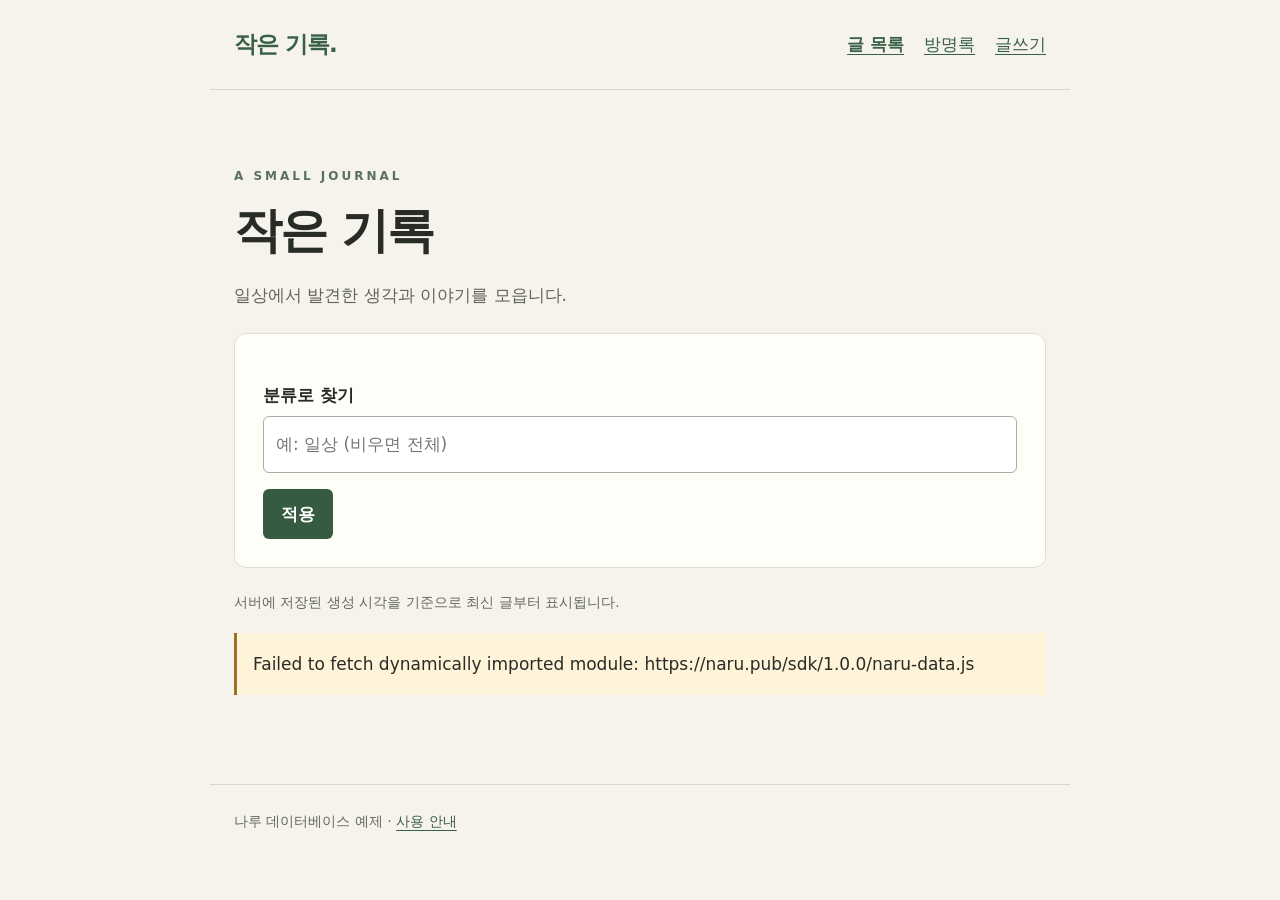
==== public/blog/index.html @ 420985f1 "Add the Naru Data example blog at /blog/ Co-Authored-By: Claude Opus 5 <noreply@anthropic.com>" ====
<!doctype html>
<html lang="ko">
  <head>
    <meta charset="utf-8" />
    <meta name="viewport" content="width=device-width, initial-scale=1" />
    <meta name="referrer" content="no-referrer" />
    <title>글 목록 · 작은 기록</title>
    <link rel="stylesheet" href="./style.css" />
  </head>
  <body data-page="posts">
    <header>
      <a class="brand" href="./index.html">작은 기록.</a>
      <nav aria-label="메뉴">
        <a href="./index.html" aria-current="page">글 목록</a
        ><a href="./guestbook.html">방명록</a><a href="./admin.html">글쓰기</a>
      </nav>
    </header>
    <main>
      <p class="eyebrow">A SMALL JOURNAL</p>
      <h1>작은 기록</h1>
      <p class="lead">일상에서 발견한 생각과 이야기를 모읍니다.</p>
      <form id="filter-form" class="card">
        <label for="filter-category">분류로 찾기</label>
        <input
          id="filter-category"
          maxlength="60"
          placeholder="예: 일상 (비우면 전체)"
        />
        <button id="filter-submit">적용</button>
      </form>
      <div id="entries"></div>
      <button id="more" hidden>더 읽기</button>
      <p class="hint">
        서버에 저장된 생성 시각을 기준으로 최신 글부터 표시됩니다.
      </p>
      <p id="status" role="status" aria-live="polite">불러오는 중…</p>
    </main>
    <footer>
      나루 데이터베이스 예제 ·
      <a href="https://naru.pub/docs/database">사용 안내</a>
    </footer>
    <script type="module" src="./list.js"></script>
  </body>
</html>
---- public/blog/style.css ----
* {
  box-sizing: border-box;
}
:root {
  color-scheme: light;
}
body {
  margin: 0;
  background: #f6f3ed;
  color: #292c26;
  font:
    17px/1.8 system-ui,
    sans-serif;
}
a {
  color: #386044;
  text-underline-offset: 4px;
}
a:hover {
  color: #172d1f;
}
header,
main,
footer {
  max-width: 860px;
  margin: auto;
  padding: 24px;
}
header {
  display: flex;
  justify-content: space-between;
  align-items: center;
  border-bottom: 1px solid #d7d7cb;
  gap: 16px;
  flex-wrap: wrap;
}
.brand {
  font-weight: 800;
  text-decoration: none;
  letter-spacing: -1px;
  font-size: 23px;
}
nav {
  display: flex;
  gap: 20px;
  flex-wrap: wrap;
}
nav a[aria-current="page"] {
  font-weight: 700;
}
main {
  padding-top: 64px;
  min-height: 70vh;
}
h1 {
  font-size: clamp(32px, 6vw, 48px);
  line-height: 1.25;
  letter-spacing: -2px;
  margin: 0 0 20px;
}
h2 {
  font-size: 23px;
  line-height: 1.4;
  margin: 0 0 12px;
}
.eyebrow {
  font-size: 12px;
  letter-spacing: 3px;
  color: #59705d;
  font-weight: 700;
}
.lead {
  color: #606459;
  max-width: 620px;
}
.card {
  background: #fffdf8;
  border: 1px solid #dedfd3;
  border-radius: 12px;
  padding: 28px;
  margin: 22px 0;
}
.meta,
.hint,
footer {
  font-size: 14px;
  color: #64695e;
}
.body {
  white-space: pre-wrap;
  overflow-wrap: anywhere;
}
.excerpt {
  overflow-wrap: anywhere;
}
label {
  display: block;
  font-weight: 600;
  margin: 18px 0 6px;
}
input,
textarea {
  display: block;
  width: 100%;
  font: inherit;
  padding: 12px;
  border: 1px solid #a9b0a2;
  border-radius: 6px;
  background: white;
  color: #292c26;
}
textarea {
  resize: vertical;
}
button,
.button {
  display: inline-block;
  font: inherit;
  font-weight: 600;
  background: #365b40;
  color: white;
  border: 0;
  border-radius: 6px;
  padding: 10px 18px;
  margin: 16px 8px 0 0;
  cursor: pointer;
  text-decoration: none;
}
button:disabled {
  opacity: 0.5;
  cursor: wait;
}
.button:hover {
  color: white;
  background: #24412c;
}
:focus-visible {
  outline: 3px solid #c17f21;
  outline-offset: 4px;
}
[hidden] {
  display: none !important;
}
#status:not(:empty) {
  padding: 16px;
  border-left: 3px solid #9b7029;
  background: #fff4d9;
  overflow-wrap: anywhere;
}
footer {
  border-top: 1px solid #d7d7cb;
  margin-top: 48px;
  padding-bottom: 48px;
}
@media (max-width: 520px) {
  header,
  main,
  footer {
    padding-left: 20px;
    padding-right: 20px;
  }
  main {
    padding-top: 40px;
  }
  .card {
    padding: 20px;
  }
  nav {
    gap: 14px;
    font-size: 15px;
  }
}

select {
  font: inherit;
  padding: 10px;
  width: 100%;
  background: white;
  color: #292c26;
  border: 1px solid #a9b0a2;
  border-radius: 6px;
}
#manage-list {
  border: 0;
  padding: 0;
  min-width: 0;
}
.manage-row {
  display: flex;
  align-items: baseline;
  justify-content: space-between;
  gap: 12px;
}
.manage-row button {
  text-align: left;
  overflow-wrap: anywhere;
}
.danger {
  background: #96372e;
}
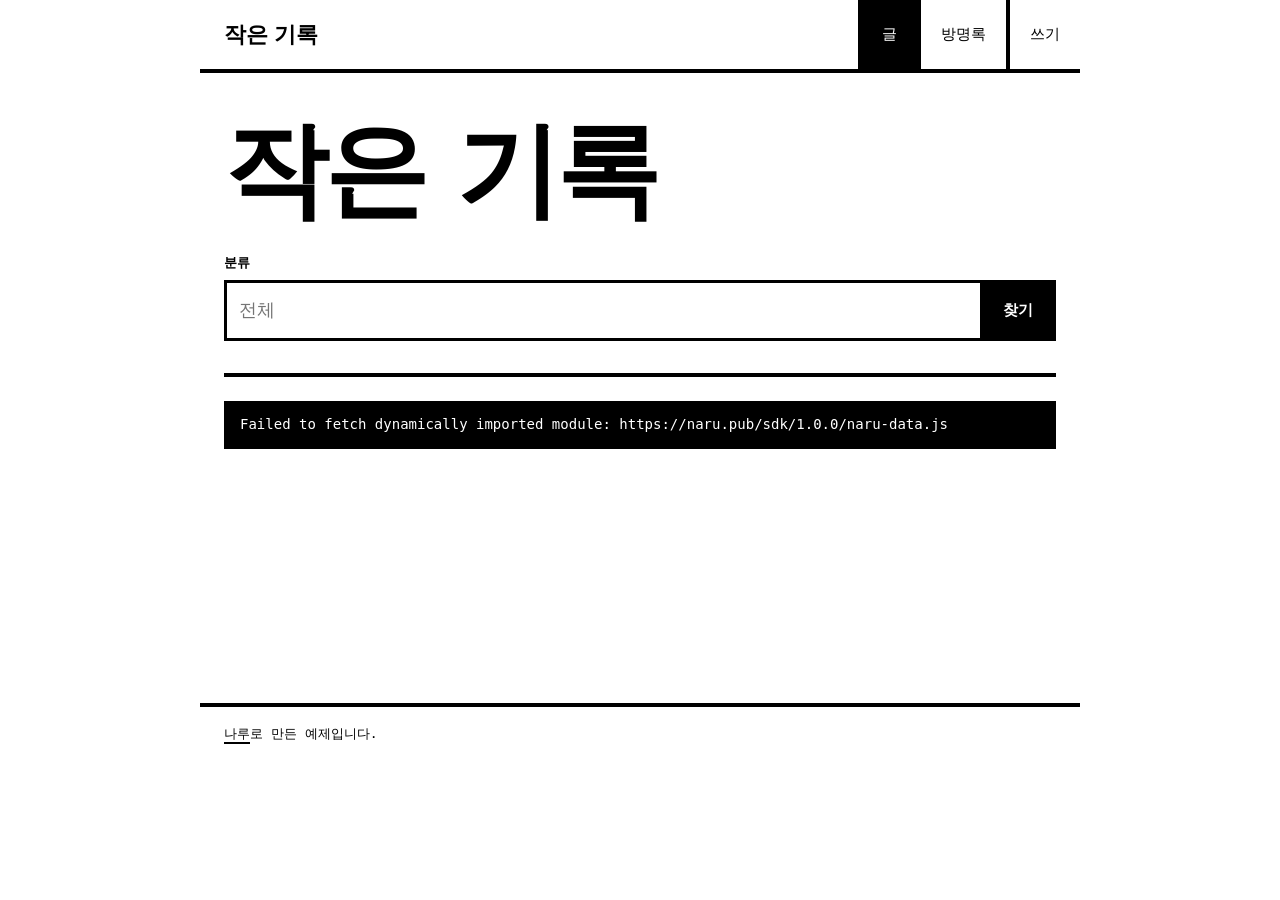
==== commit b13de93b: "Restyle the example site and blog Co-Authored-By: Claude Opus 5 <noreply@anthropic.com>" ====
--- a/public/blog/index.html
+++ b/public/blog/index.html
@@ -4,40 +4,30 @@
     <meta charset="utf-8" />
     <meta name="viewport" content="width=device-width, initial-scale=1" />
     <meta name="referrer" content="no-referrer" />
-    <title>글 목록 · 작은 기록</title>
+    <title>작은 기록</title>
     <link rel="stylesheet" href="./style.css" />
   </head>
   <body data-page="posts">
     <header>
-      <a class="brand" href="./index.html">작은 기록.</a>
+      <a class="brand" href="./index.html">작은 기록</a>
       <nav aria-label="메뉴">
-        <a href="./index.html" aria-current="page">글 목록</a
-        ><a href="./guestbook.html">방명록</a><a href="./admin.html">글쓰기</a>
+        <a href="./index.html" aria-current="page">글</a
+        ><a href="./guestbook.html">방명록</a><a href="./admin.html">쓰기</a>
       </nav>
     </header>
     <main>
-      <p class="eyebrow">A SMALL JOURNAL</p>
       <h1>작은 기록</h1>
-      <p class="lead">일상에서 발견한 생각과 이야기를 모읍니다.</p>
-      <form id="filter-form" class="card">
-        <label for="filter-category">분류로 찾기</label>
-        <input
-          id="filter-category"
-          maxlength="60"
-          placeholder="예: 일상 (비우면 전체)"
-        />
-        <button id="filter-submit">적용</button>
+      <form id="filter-form">
+        <label for="filter-category">분류</label>
+        <input id="filter-category" maxlength="60" placeholder="전체" />
+        <button id="filter-submit">찾기</button>
       </form>
       <div id="entries"></div>
-      <button id="more" hidden>더 읽기</button>
-      <p class="hint">
-        서버에 저장된 생성 시각을 기준으로 최신 글부터 표시됩니다.
-      </p>
+      <button id="more" class="secondary" hidden>더 보기</button>
       <p id="status" role="status" aria-live="polite">불러오는 중…</p>
     </main>
     <footer>
-      나루 데이터베이스 예제 ·
-      <a href="https://naru.pub/docs/database">사용 안내</a>
+      <a href="https://naru.pub/docs/database">나루</a>로 만든 예제입니다.
     </footer>
     <script type="module" src="./list.js"></script>
   </body>
--- a/public/blog/style.css
+++ b/public/blog/style.css
@@ -3,198 +3,341 @@
 }
 :root {
   color-scheme: light;
+  --ink: #000;
+  --paper: #fff;
+  --accent: #ff3b00;
+  --mono: ui-monospace, "SFMono-Regular", Menlo, Consolas, monospace;
 }
 body {
   margin: 0;
-  background: #f6f3ed;
-  color: #292c26;
+  background: var(--paper);
+  color: var(--ink);
   font:
-    17px/1.8 system-ui,
+    18px/1.7 system-ui,
+    -apple-system,
+    "Apple SD Gothic Neo",
     sans-serif;
 }
 a {
-  color: #386044;
+  color: inherit;
+  text-decoration-thickness: 2px;
   text-underline-offset: 4px;
 }
 a:hover {
-  color: #172d1f;
-}
+  background: var(--ink);
+  color: var(--paper);
+  text-decoration: none;
+}
+:focus-visible {
+  outline: 4px solid var(--accent);
+  outline-offset: 2px;
+}
+[hidden] {
+  display: none !important;
+}
+
+/* Frame */
 header,
 main,
 footer {
-  max-width: 860px;
-  margin: auto;
+  max-width: 880px;
+  margin: 0 auto;
+  padding: 0 24px;
+}
+header {
+  display: flex;
+  flex-wrap: wrap;
+  justify-content: space-between;
+  align-items: stretch;
+  border-bottom: 4px solid var(--ink);
+  padding: 0;
+}
+.brand {
+  padding: 16px 24px;
+  font-weight: 900;
+  font-size: 22px;
+  text-decoration: none;
+  letter-spacing: -0.5px;
+}
+nav {
+  display: flex;
+  font-family: var(--mono);
+  font-size: 15px;
+}
+nav a {
+  display: flex;
+  align-items: center;
+  padding: 0 20px;
+  border-left: 4px solid var(--ink);
+  text-decoration: none;
+}
+nav a[aria-current="page"] {
+  background: var(--ink);
+  color: var(--paper);
+}
+main {
+  padding-top: 48px;
+  padding-bottom: 48px;
+  min-height: 70vh;
+}
+footer {
+  border-top: 4px solid var(--ink);
+  padding-top: 16px;
+  padding-bottom: 48px;
+  font-family: var(--mono);
+  font-size: 13px;
+}
+
+/* Type */
+h1 {
+  margin: 0 0 32px;
+  font-size: clamp(48px, 11vw, 104px);
+  font-weight: 900;
+  line-height: 0.95;
+  letter-spacing: -0.04em;
+  overflow-wrap: anywhere;
+}
+h2 {
+  margin: 0;
+  font-size: 26px;
+  font-weight: 900;
+  line-height: 1.3;
+  letter-spacing: -0.02em;
+}
+.lead {
+  margin: -16px 0 32px;
+  font-size: 20px;
+}
+.meta,
+.hint {
+  font-family: var(--mono);
+  font-size: 13px;
+  text-transform: uppercase;
+}
+.body {
+  font-size: 20px;
+  white-space: pre-wrap;
+  overflow-wrap: anywhere;
+}
+.excerpt {
+  margin: 8px 0;
+  overflow-wrap: anywhere;
+}
+
+/* Lists */
+#entries {
+  border-top: 4px solid var(--ink);
+  margin-top: 32px;
+}
+#entries article {
+  padding: 24px 0;
+  border-bottom: 2px solid var(--ink);
+}
+#entries h2 a {
+  text-decoration: none;
+}
+#entries .meta {
+  margin: 0;
+}
+
+/* Forms */
+.card {
+  margin: 0 0 32px;
   padding: 24px;
-}
-header {
-  display: flex;
-  justify-content: space-between;
-  align-items: center;
-  border-bottom: 1px solid #d7d7cb;
-  gap: 16px;
-  flex-wrap: wrap;
-}
-.brand {
-  font-weight: 800;
-  text-decoration: none;
-  letter-spacing: -1px;
-  font-size: 23px;
-}
-nav {
-  display: flex;
-  gap: 20px;
-  flex-wrap: wrap;
-}
-nav a[aria-current="page"] {
-  font-weight: 700;
-}
-main {
-  padding-top: 64px;
-  min-height: 70vh;
-}
-h1 {
-  font-size: clamp(32px, 6vw, 48px);
-  line-height: 1.25;
-  letter-spacing: -2px;
-  margin: 0 0 20px;
-}
-h2 {
-  font-size: 23px;
-  line-height: 1.4;
-  margin: 0 0 12px;
-}
-.eyebrow {
-  font-size: 12px;
-  letter-spacing: 3px;
-  color: #59705d;
-  font-weight: 700;
-}
-.lead {
-  color: #606459;
-  max-width: 620px;
-}
-.card {
-  background: #fffdf8;
-  border: 1px solid #dedfd3;
-  border-radius: 12px;
-  padding: 28px;
-  margin: 22px 0;
-}
-.meta,
-.hint,
-footer {
-  font-size: 14px;
-  color: #64695e;
-}
-.body {
-  white-space: pre-wrap;
-  overflow-wrap: anywhere;
-}
-.excerpt {
-  overflow-wrap: anywhere;
+  border: 4px solid var(--ink);
+  box-shadow: 8px 8px 0 var(--ink);
+}
+.card h2 {
+  margin-bottom: 8px;
 }
 label {
   display: block;
-  font-weight: 600;
-  margin: 18px 0 6px;
+  margin: 16px 0 6px;
+  font-family: var(--mono);
+  font-size: 13px;
+  font-weight: 700;
+  text-transform: uppercase;
+}
+.card > label:first-child,
+.card > h2 + label {
+  margin-top: 0;
 }
 input,
-textarea {
+textarea,
+select {
   display: block;
   width: 100%;
+  padding: 12px;
+  border: 3px solid var(--ink);
+  border-radius: 0;
+  background: var(--paper);
+  color: var(--ink);
   font: inherit;
-  padding: 12px;
-  border: 1px solid #a9b0a2;
-  border-radius: 6px;
-  background: white;
-  color: #292c26;
 }
 textarea {
   resize: vertical;
 }
-button,
-.button {
+button {
+  margin: 16px 8px 0 0;
+  padding: 10px 20px;
+  border: 3px solid var(--ink);
+  border-radius: 0;
+  background: var(--ink);
+  color: var(--paper);
+  font-family: var(--mono);
+  font-size: 15px;
+  font-weight: 700;
+  text-transform: uppercase;
+  cursor: pointer;
+}
+button:hover:not(:disabled) {
+  background: var(--accent);
+  border-color: var(--accent);
+}
+button:active:not(:disabled) {
+  transform: translate(2px, 2px);
+}
+button:disabled {
+  background: var(--paper);
+  color: #888;
+  border-color: #888;
+  cursor: not-allowed;
+}
+.secondary {
+  background: var(--paper);
+  color: var(--ink);
+}
+.danger {
+  background: var(--paper);
+  color: var(--accent);
+  border-color: var(--accent);
+}
+.danger:hover:not(:disabled) {
+  color: var(--paper);
+}
+#more,
+#manage-more {
+  width: 100%;
+  margin-top: 24px;
+}
+
+/* Admin */
+.toolbar {
+  display: flex;
+  flex-wrap: wrap;
+  align-items: center;
+  gap: 0 16px;
+  margin-bottom: 32px;
+}
+.toolbar button {
+  margin: 0;
+}
+#auth {
+  margin: 0;
+  font-family: var(--mono);
+  font-size: 14px;
+  text-transform: uppercase;
+}
+#editing {
+  margin: 0 0 8px;
+}
+#manage-list {
+  margin: 16px 0 0;
+  padding: 0;
+  min-width: 0;
+  border: 0;
+}
+.manage-row {
+  display: flex;
+  justify-content: space-between;
+  align-items: baseline;
+  gap: 12px;
+  border-bottom: 2px solid var(--ink);
+}
+.manage-row button {
+  margin: 0;
+  padding: 10px 0;
+  border: 0;
+  background: none;
+  color: var(--ink);
+  font-family: inherit;
+  font-size: 17px;
+  font-weight: 700;
+  text-align: left;
+  text-transform: none;
+  overflow-wrap: anywhere;
+}
+.manage-row button:hover:not(:disabled) {
+  background: none;
+  color: var(--accent);
+}
+#view-post {
   display: inline-block;
-  font: inherit;
-  font-weight: 600;
-  background: #365b40;
-  color: white;
-  border: 0;
-  border-radius: 6px;
-  padding: 10px 18px;
-  margin: 16px 8px 0 0;
-  cursor: pointer;
-  text-decoration: none;
-}
-button:disabled {
-  opacity: 0.5;
-  cursor: wait;
-}
-.button:hover {
-  color: white;
-  background: #24412c;
-}
-:focus-visible {
-  outline: 3px solid #c17f21;
-  outline-offset: 4px;
-}
-[hidden] {
-  display: none !important;
-}
+  font-family: var(--mono);
+  font-weight: 700;
+}
+
+/* Status */
 #status:not(:empty) {
-  padding: 16px;
-  border-left: 3px solid #9b7029;
-  background: #fff4d9;
-  overflow-wrap: anywhere;
-}
-footer {
-  border-top: 1px solid #d7d7cb;
-  margin-top: 48px;
-  padding-bottom: 48px;
-}
-@media (max-width: 520px) {
+  margin: 24px 0 0;
+  padding: 12px 16px;
+  background: var(--ink);
+  color: var(--paper);
+  font-family: var(--mono);
+  font-size: 14px;
+  overflow-wrap: anywhere;
+}
+
+@media (max-width: 560px) {
+  body {
+    font-size: 17px;
+  }
   header,
   main,
   footer {
-    padding-left: 20px;
-    padding-right: 20px;
+    padding-left: 16px;
+    padding-right: 16px;
+  }
+  header {
+    padding: 0;
+  }
+  .brand {
+    width: 100%;
+    padding: 12px 16px;
+    border-bottom: 4px solid var(--ink);
+  }
+  nav {
+    width: 100%;
+  }
+  nav a {
+    flex: 1;
+    justify-content: center;
+    padding: 10px 0;
+  }
+  nav a:first-child {
+    border-left: 0;
   }
   main {
-    padding-top: 40px;
+    padding-top: 32px;
   }
   .card {
-    padding: 20px;
-  }
-  nav {
-    gap: 14px;
-    font-size: 15px;
-  }
-}
-
-select {
-  font: inherit;
-  padding: 10px;
-  width: 100%;
-  background: white;
-  color: #292c26;
-  border: 1px solid #a9b0a2;
-  border-radius: 6px;
-}
-#manage-list {
-  border: 0;
-  padding: 0;
-  min-width: 0;
-}
-.manage-row {
-  display: flex;
-  align-items: baseline;
-  justify-content: space-between;
-  gap: 12px;
-}
-.manage-row button {
-  text-align: left;
-  overflow-wrap: anywhere;
-}
-.danger {
-  background: #96372e;
-}
+    padding: 16px;
+    box-shadow: 6px 6px 0 var(--ink);
+  }
+}
+
+/* Category filter: one joined control */
+#filter-form {
+  display: grid;
+  grid-template-columns: 1fr auto;
+}
+#filter-form label {
+  grid-column: 1 / -1;
+  margin-top: 0;
+}
+#filter-form input {
+  border-right: 0;
+}
+#filter-form button {
+  margin: 0;
+}
